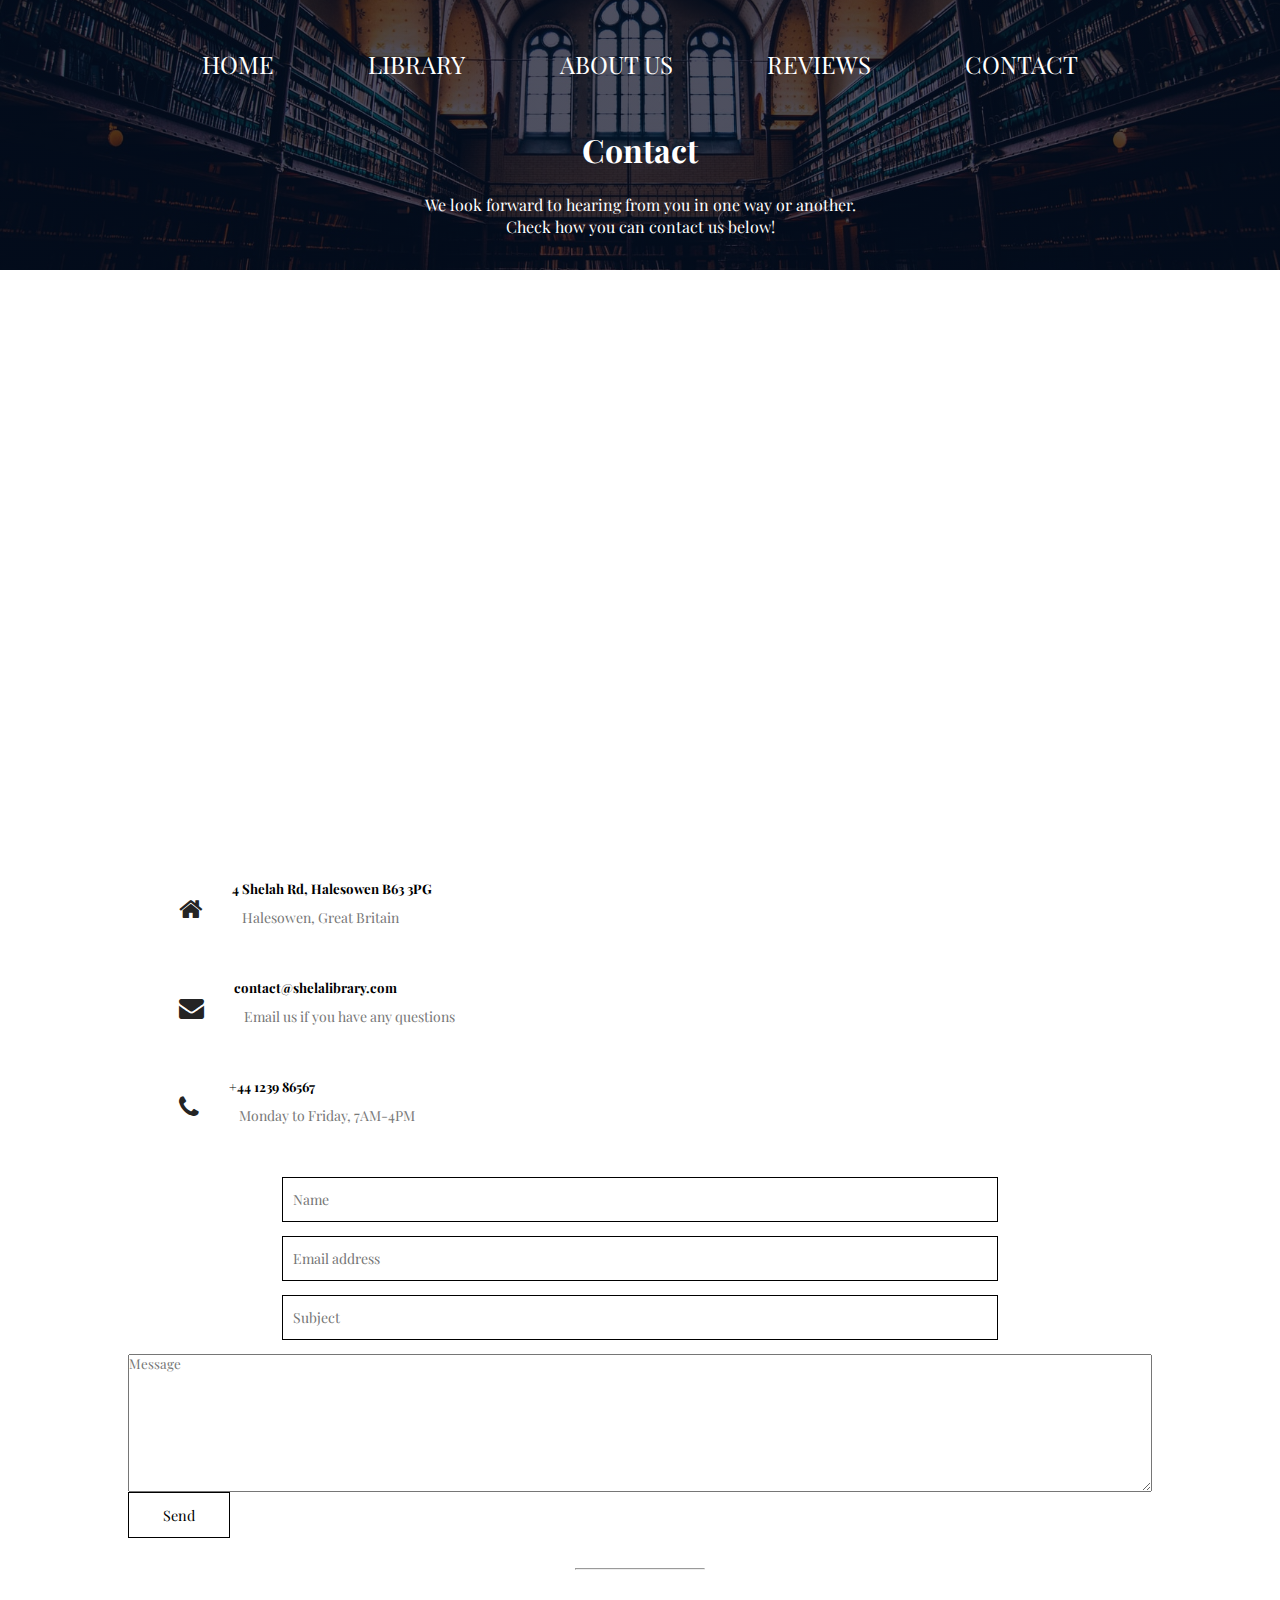
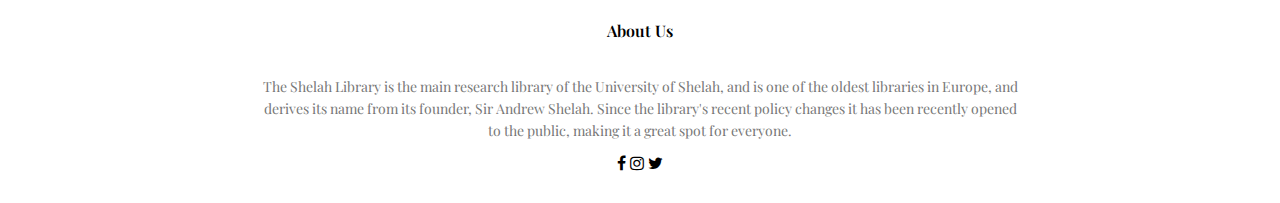
==== contact.html @ f1620459 "initial commit" ====
<html>
    <head>
        <meta name="viewport" content="with=device-width, initial-scale=1.0">
        <link rel="stylesheet" type="text/css" href="style2.css">
        <link rel="preconnect" href="https://fonts.googleapis.com">
        <link rel="preconnect" href="https://fonts.gstatic.com" crossorigin>
        <link href="https://fonts.googleapis.com/css2?family=Playfair+Display:wght@400;600;700&display=swap" rel="stylesheet">
        <link rel="stylesheet" href="https://stackpath.bootstrapcdn.com/font-awesome/4.7.0/css/font-awesome.min.css">
        <title>Librarycom</title>
    </head>

    <body>
        <section class="header">
            <nav>
                <div class="nav-menu">
                    <ul>
                        <li><a href="index.html">HOME</a></li>
                        <li><a href="library.html">LIBRARY</a></li>
                        <li><a href="">ABOUT US</a></li>
                        <li><a href="index.html#reviews">REVIEWS</a></li>
                        <li><a href="">CONTACT</a></li>
                    </ul>
                </div>
                <div style="cursor: pointer;" class="hamburger">
                    <div id="bar1"></div>
                    <div id="bar2"></div>
                    <div id="bar3"></div>
                </div>
            </nav>
            <div class="main-section">
                <h1>Contact</h1>
                <p>We look forward to hearing from you in one way or another.<br>Check how you can contact us below!</p>
            </div>
        </section>
        
        <section class="location" id="location">
            <iframe src="https://www.google.com/maps/embed?pb=!1m18!1m12!1m3!1d1487.8544823181824!2d-2.0578809938510507!3d52.46051223670867!2m3!1f0!2f0!3f0!3m2!1i1024!2i768!4f13.1!3m3!1m2!1s0x487096dcd5c1c339%3A0x4bdd50727e0f82b3!2s4%20Shelah%20Rd%2C%20Halesowen%20B63%203PG%2C%20Wielka%20Brytania!5e0!3m2!1spl!2spl!4v1641480664964!5m2!1spl!2spl" width="600" height="450" style="border:0;" allowfullscreen="" loading="lazy"></iframe>
        </section>

        <section class="contact-section">
            <div class="contact-col">
                <div>
                    <i class="fa fa-home"></i>
                        <span>
                            <h5>4 Shelah Rd, Halesowen B63 3PG</h5>
                            <p>Halesowen, Great Britain</p>
                        </span>
                </div>
                <div>
                    <i class="fa fa-envelope"></i>
                        <span>
                            <h5>contact@shelalibrary.com</h5>
                            <p>Email us if you have any questions</p>
                        </span>
                </div>
                <div>
                    <i class="fa fa-phone"></i>
                        <span>
                            <h5>+44 1239 86567</h5>
                            <p>Monday to Friday, 7AM-4PM</p>
                        </span>
                </div>
            </div>
            <div class="contact-col">
                <form action="">
                    <input type="text" placeholder="Name">
                    <input type="email" placeholder="Email address">
                    <input type="text" placeholder="Subject">
                    <textarea rows="8" placeholder="Message"></textarea>
                    <button type="submit" class="submit-btn">Send</button>
                </form>
            </div>
        </section>

        <hr>

        <section class="footer">
            <h4>About Us</h4>
            <p>The Shelah Library is the main research library of the University of Shelah, and is one of the oldest libraries in Europe, and derives its name from its founder, Sir Andrew Shelah. Since the library's recent policy changes it has been recently opened to the public, making it a great spot for everyone.</p>
            <div class="socials">
                <i class="fa fa-facebook"></i>
                <i class="fa fa-instagram"></i>
                <i class="fa fa-twitter"></i>
            </div>
        </section>
            
        </section>

        <script type="text/javascript" src="js/script.js"></script>
        <script type="text/javascript" src="js/filtering.js"></script>
    </body>
</html>
---- style2.css ----
* {
    margin: 0;
    padding: 0;
    font-family: 'Playfair Display', serif;
}

/* -----HEADER----- */

.header {
    min-height: 30vh;
    width: 100%;
    background-image: linear-gradient(rgba(4, 9, 30, 0.7), rgba(4, 9, 30, 0.7)), url("images/library2.jpg");
    background-position: center;
    background-size: cover;
    position: relative;
}
nav {
    display: flex;
    justify-content: space-between;
    align-items: center;
    padding: 2% 6%;
}
.nav-menu {
    flex: 1;
    text-align: center;
}
.nav-menu ul li {
    display: inline-block;
    position: relative;
    list-style: none;
    padding: 2% 4%;
}

.nav-menu ul li a {
    text-decoration: none;
    font-size: 150%;
    color: white;
}

.nav-menu ul li {
    transition: ease-in 0.25s;
}

.nav-menu ul li:hover {
    background:rgba(224, 184, 51, 0.7);   
}

/* -----MAIN SECTION----- */

.main-section {
    position: absolute;
    width: 100%;
    text-align: center;
    
    color: white;
}

.main-section h1 {
    font-size: 200%;
}

.main-section p {
    margin: 1%;
    font-size: 100%;
    color: white;
}

.submit-btn {
    display: inline-block;
    position: relative;
    text-decoration: none;
    padding: 12px 34px;
    font-size: 90%;
    cursor: pointer;
    background: transparent;
    color: black;
    border: 1px solid black;
    transition: ease-in 0.25s;
}
.submit-btn:hover {
    border: 1px solid rgba(255, 255, 255, 0.100);
    background: rgba(224, 184, 51, 0.7);
}

/* -----LOCATION----- */

.location {
    width: 80%;
    margin: auto;
    padding: 80px 0;
}

.location iframe {
    width: 100%;
}

/* -----CONTACT----- */

.contact-section {
    width: 80%;
    margin: auto;
}

.contact-col {
    flex-basis: 45%;
    margin-bottom: 30px;
}
.contact-col div {
    display: flex;
    align-items: center;
    margin-bottom: 40px;
}

.contact-col .fa {
    font-size: 25px;
    color: rgb(36, 36, 36);
    margin: 10px 30px 10px 5%;
    
}

.contact-col textarea .contact-col input {
    width: 100%;
    padding: 15px;
    margin-bottom: 17px;
    border: solid 1px black;
}
.contact-col textarea {
    width: 100%;
    margin: auto;
}
/* -----HAMBURGER----- */

.hamburger {
    display: none;
    position: fixed;
    height: 24px;
    width: 34px;
    right: 2%;
    top: 2%;
}

#bar1, #bar2, #bar3 {
    position: relative;
    height: 25%;
    width: 100%;
    border-radius: 4px;
    transition: all 0s 0.1s, all 0.1s ease-out;
    background: white;
}

#bar1 {
    top: 8%;
}
#bar2 {
    top: 16%;
}
#bar3 {
    top: 24%;
}
.bar-transform-middle {
    opacity: 0;
    visibility: hidden;
    transition: visibility 0s 0.1s, opacity 0.1s ease-out;
}
.bar-transform {
    transform: translateY(133%) rotate(45deg);
    transform-origin: center center;
    transition: transform 0s 0.1s, transform 0.1s ease-out;
}
.bar-transform-top {
    transform: translateY(133%) rotate(45deg);
}
.bar-transform-bottom {
    transform: translateY(-133%) rotate(-45deg);
}

.input-filter {
    width: 100%;
}

/* -----CATALOGUE----- */

.catalogue-section {
    background-color:rgb(255, 253, 248);
}

.items {
    margin: 10% 2%;
    display: flex;
    flex-wrap: wrap;
    justify-content: space-around;
    filter: saturate(60%);
}

.item {
    margin: 2%;
    background-position: center;
    background-size: cover;
    width: 180px;
    height: 250px;
    border-radius: 10px;
    transition: ease-in 0.25s;
    box-shadow: 0 0 20px 0px rgba(0, 0, 0, 0.377);
    cursor: pointer;
}
.item:hover {
    box-shadow: 0 0 20px 0px rgba(0, 0, 0, 0.842);
    transform: scale(1.05);
}

.item-content {
    height: 250px;
    width: auto;
    border-radius: 10px;
    transition: ease-in 4.9s;
}
.item-content:hover {
    background: linear-gradient(
        hsl(0 0% 0% / 0),
        hsl(20 0% 0% / 0.3) 60%,
        rgba(0, 0, 0, 0.781)
    );
}

.item-details {
    padding: 160px 0 0 0;
}

.item-title, .item-author  {
    color: white;
    display: none;
}

.item-content:hover .item-author {
    display: block;
}
.item-content:hover .item-title {
    display: block;
    font-size: 110%;
}


.input-filter {
    width: 100%;
}

input {
    display: block;
    border: 1px solid black;
    font-size: 14px;
    padding: 12px 10px;
    margin: 14px auto 14px auto;
    width: 70%;
}

img {
    width: 70%;
}

.qualities {
    width: 80%;
    margin: auto;
    text-align: center;
    padding-top: 100px;
}

.qualities h1 {
    font-size: 36px;
    font-weight: 600;
}
p {
    color: #777;
    font-size: 14px;
    font-weight: 300;
    line-height: 22px;
    padding: 10px;
}
.quality-row {
    margin-top: 5%;
    display: flex;
    justify-content: space-around;
}
.quality-col {
    flex-basis: 31%;
    background: rgb(249, 246, 238);
    border-radius: 10px;
    margin-bottom: 5%;
    padding: 20px 12px;
    box-sizing: border-box;
    transition: ease-in 0.25s;
}

h3 {
    text-align: center;
    font-weight: 600;
    margin: 10px 0;
}

.quality-col:hover {
    box-shadow: 0 0 20px 0px rgba(0, 0, 0, 0.2);
}

/* -----FOOTER----- */

.footer
{
    width: 100%;
    text-align: center;
    padding: 30px 0;
}

.footer h4 {
    margin-bottom: 25px;
    margin-top: 20px;
    font-weight: 600;
}

.footer p {
    width: 60%;
    margin: auto;
}

hr {
    width: 10%;
    margin: auto;
}

/* -----MEDIA QUERIES----- */

@media(max-width: 800px) {
    .main-section {
        top: 30%;
    }

    .nav-menu ul li {
        display: block;
    }
    nav {
        padding: 0;
    }
    .nav-menu {
        position: fixed;
        z-index: 1;
        background: rgba(71, 70, 70, 0.418);
        width: 100%;
        top: 0;
        text-align: center;
        backdrop-filter: blur(4px);
    }
    .hamburger {
        display: block;
        z-index: 2;
    }
    .nav-menu {
        display: none;
    }
    .row {
        flex-direction: column;
    }
}
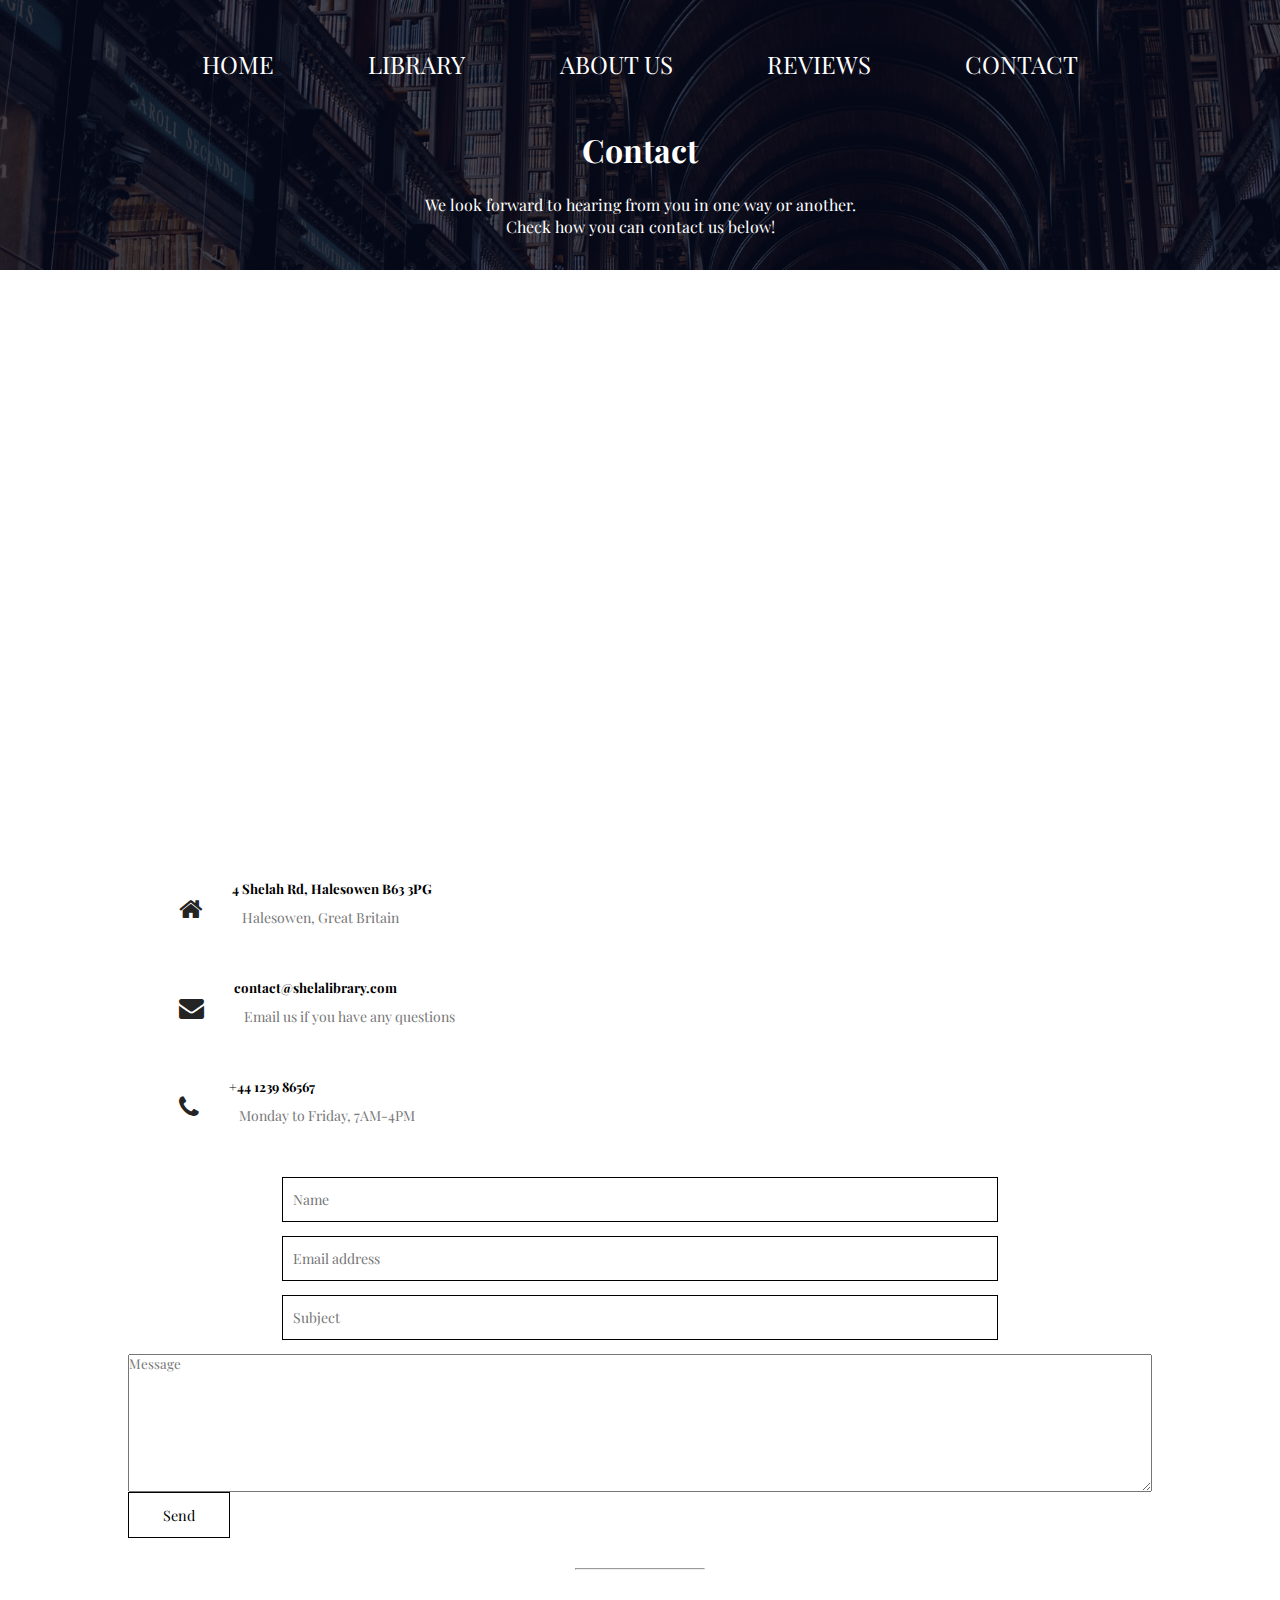
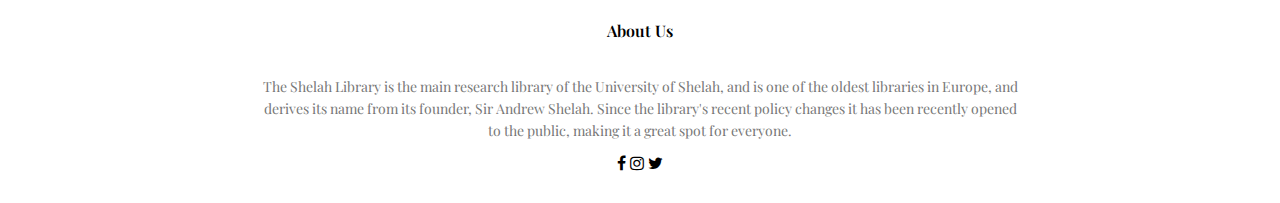
==== commit d21260e5: "code refactoring" ====
--- a/contact.html
+++ b/contact.html
@@ -1,12 +1,12 @@
 <html>
     <head>
-        <meta name="viewport" content="with=device-width, initial-scale=1.0">
+        <meta name="viewport" content="width=device-width, initial-scale=1.0">
         <link rel="stylesheet" type="text/css" href="style2.css">
         <link rel="preconnect" href="https://fonts.googleapis.com">
         <link rel="preconnect" href="https://fonts.gstatic.com" crossorigin>
         <link href="https://fonts.googleapis.com/css2?family=Playfair+Display:wght@400;600;700&display=swap" rel="stylesheet">
         <link rel="stylesheet" href="https://stackpath.bootstrapcdn.com/font-awesome/4.7.0/css/font-awesome.min.css">
-        <title>Librarycom</title>
+        <title>ShelahLib</title>
     </head>
 
     <body>
@@ -18,7 +18,7 @@
                         <li><a href="library.html">LIBRARY</a></li>
                         <li><a href="">ABOUT US</a></li>
                         <li><a href="index.html#reviews">REVIEWS</a></li>
-                        <li><a href="">CONTACT</a></li>
+                        <li><a href="contact.html">CONTACT</a></li>
                     </ul>
                 </div>
                 <div style="cursor: pointer;" class="hamburger">
--- a/style2.css
+++ b/style2.css
@@ -9,7 +9,7 @@
 .header {
     min-height: 30vh;
     width: 100%;
-    background-image: linear-gradient(rgba(4, 9, 30, 0.7), rgba(4, 9, 30, 0.7)), url("images/library2.jpg");
+    background-image: linear-gradient(rgba(4, 9, 30, 0.7), rgba(4, 9, 30, 0.7)), url("images/library3.jpg");
     background-position: center;
     background-size: cover;
     position: relative;
@@ -51,7 +51,6 @@
     position: absolute;
     width: 100%;
     text-align: center;
-    
     color: white;
 }
 
@@ -68,13 +67,13 @@
 .submit-btn {
     display: inline-block;
     position: relative;
-    text-decoration: none;
     padding: 12px 34px;
     font-size: 90%;
-    cursor: pointer;
     background: transparent;
+    text-decoration: none;
     color: black;
     border: 1px solid black;
+    cursor: pointer;
     transition: ease-in 0.25s;
 }
 .submit-btn:hover {
@@ -227,8 +226,8 @@
 }
 
 .item-title, .item-author  {
+    display: none;
     color: white;
-    display: none;
 }
 
 .item-content:hover .item-author {
@@ -239,35 +238,23 @@
     font-size: 110%;
 }
 
-
 .input-filter {
     width: 100%;
 }
 
 input {
     display: block;
+    width: 70%;
+    margin: 14px auto 14px auto;
+    padding: 12px 10px;
+    font-size: 14px;
     border: 1px solid black;
-    font-size: 14px;
-    padding: 12px 10px;
-    margin: 14px auto 14px auto;
-    width: 70%;
 }
 
 img {
     width: 70%;
 }
 
-.qualities {
-    width: 80%;
-    margin: auto;
-    text-align: center;
-    padding-top: 100px;
-}
-
-.qualities h1 {
-    font-size: 36px;
-    font-weight: 600;
-}
 p {
     color: #777;
     font-size: 14px;
@@ -275,29 +262,11 @@
     line-height: 22px;
     padding: 10px;
 }
-.quality-row {
-    margin-top: 5%;
-    display: flex;
-    justify-content: space-around;
-}
-.quality-col {
-    flex-basis: 31%;
-    background: rgb(249, 246, 238);
-    border-radius: 10px;
-    margin-bottom: 5%;
-    padding: 20px 12px;
-    box-sizing: border-box;
-    transition: ease-in 0.25s;
-}
 
 h3 {
     text-align: center;
     font-weight: 600;
     margin: 10px 0;
-}
-
-.quality-col:hover {
-    box-shadow: 0 0 20px 0px rgba(0, 0, 0, 0.2);
 }
 
 /* -----FOOTER----- */
